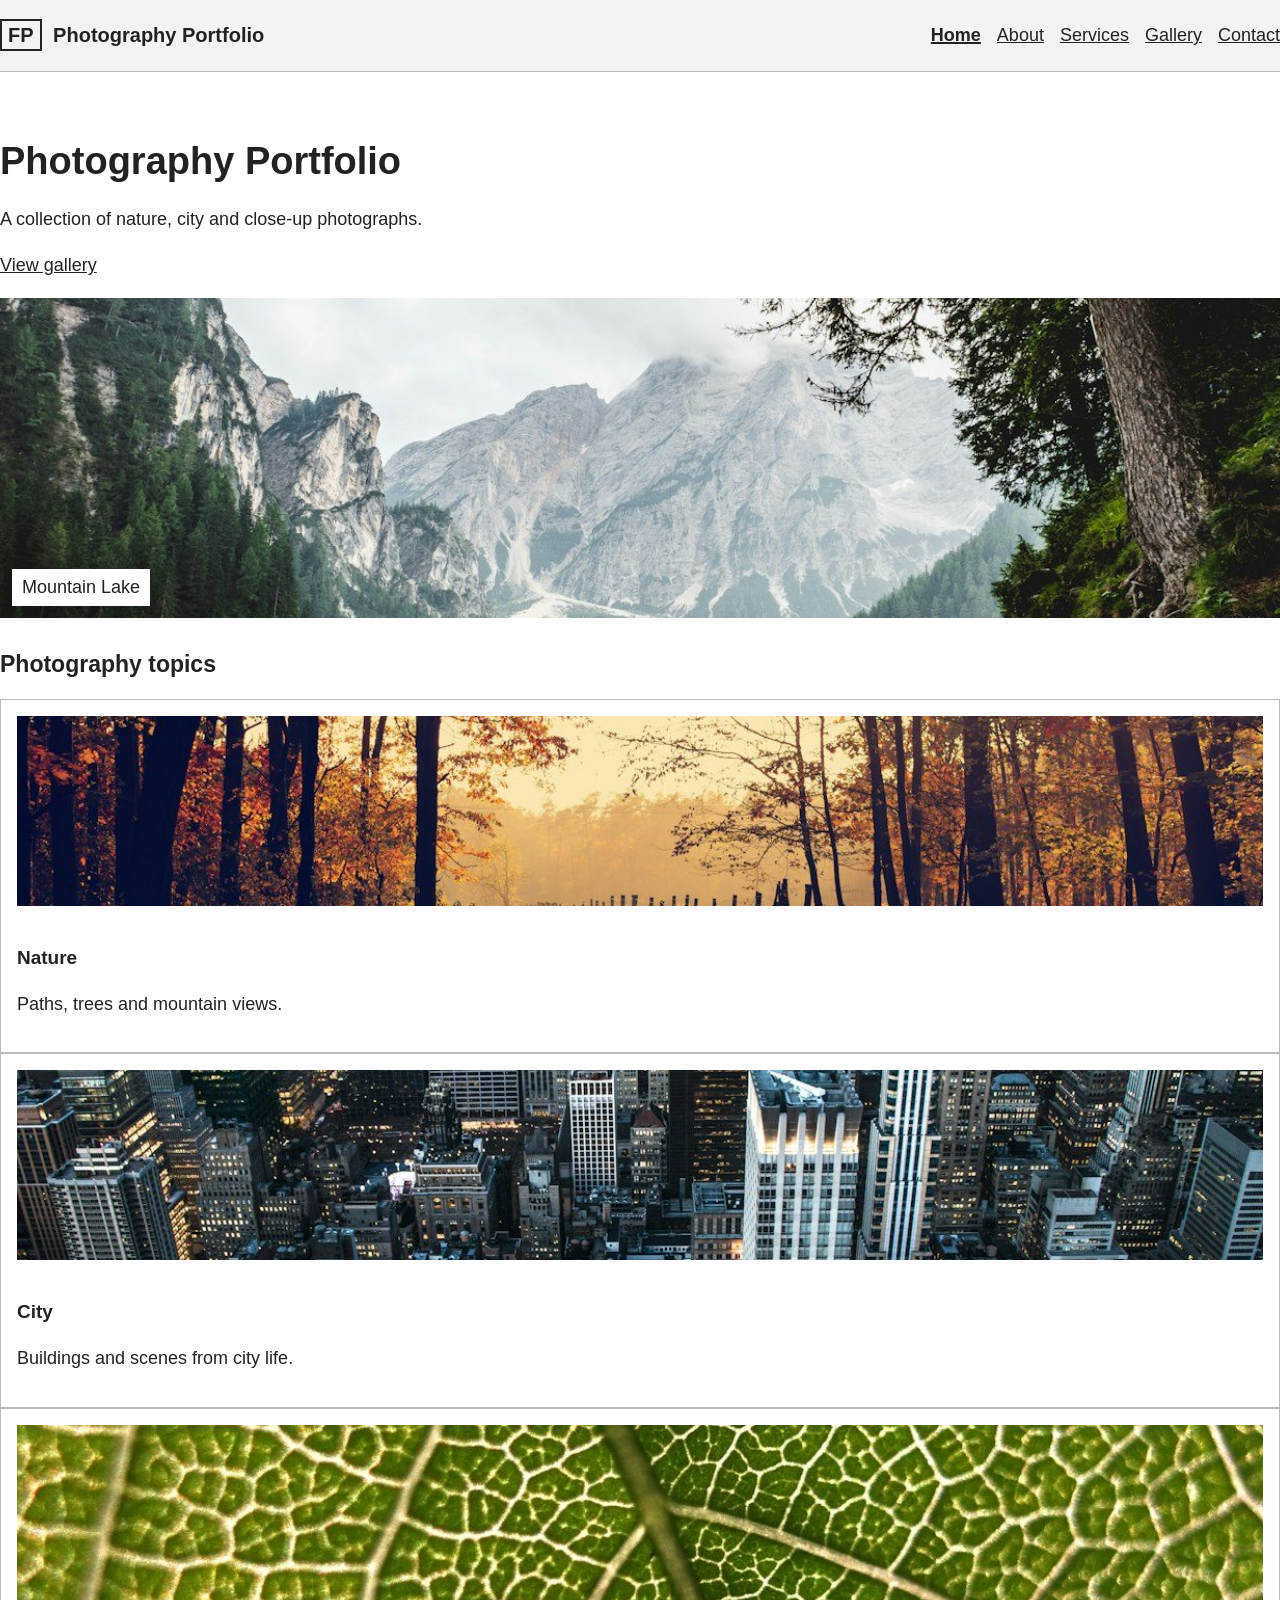
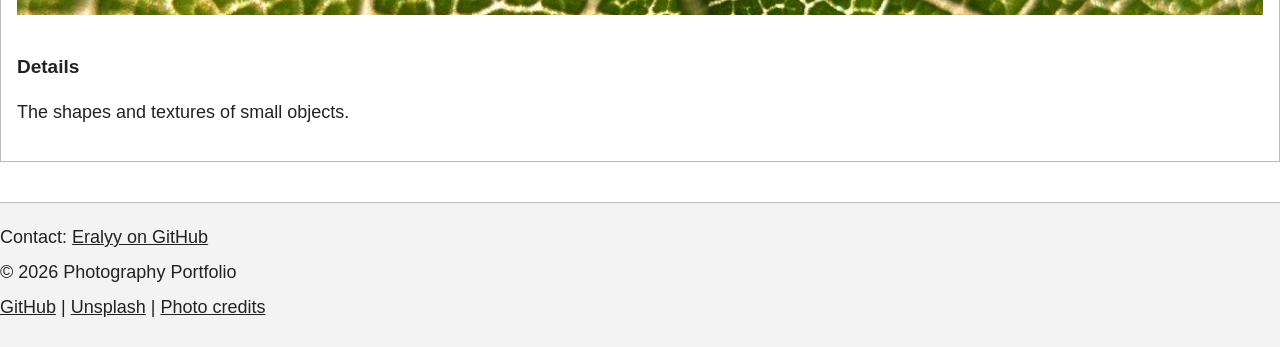
==== index.html @ 47ebda50 "midterm" ====
<!DOCTYPE html>
<html lang="en">
<head>
  <meta charset="UTF-8">
  <meta name="viewport" content="width=device-width, initial-scale=1.0">
  <meta name="description" content="A photography portfolio featuring nature, city scenes and close-up details.">
  <title>Home | Photography Portfolio</title>
  <link rel="stylesheet" href="bootstrap/bootstrap.min.css">
  <link rel="stylesheet" href="css/style.css">
</head>
<body>
  <header class="site-header">
    <div class="container header-content">
      <a class="site-logo" href="index.html"><span class="logo-mark">FP</span> Photography Portfolio</a>
      <nav aria-label="Main navigation">
        <ul class="nav-links">
          <li><a href="index.html" aria-current="page">Home</a></li>
          <li><a href="about.html">About</a></li>
          <li><a href="services.html">Services</a></li>
          <li><a href="gallery.html">Gallery</a></li>
          <li><a href="contact.html">Contact</a></li>
        </ul>
      </nav>
    </div>
  </header>

  <main class="container">
    <h1>Photography Portfolio</h1>
    <p>A collection of nature, city and close-up photographs.</p>
    <p><a class="btn btn-dark" href="gallery.html">View gallery</a></p>

    <figure class="photo-frame">
      <img src="images/mountain-lake.jpg" alt="A calm mountain lake bordered by evergreen trees and steep rocky slopes." width="1200" height="800">
      <figcaption class="photo-label">Mountain Lake</figcaption>
    </figure>

    <section class="page-section">
      <h2>Photography topics</h2>
      <div class="row g-3">
        <div class="col-12 col-md-6 col-xl-4">
          <article class="panel">
            <img src="images/forest-path.jpg" alt="An autumn forest path beside a fence, with golden sunlight shining through the trees." width="1200" height="800" class="category-photo" loading="lazy">
            <h3>Nature</h3>
            <p>Paths, trees and mountain views.</p>
          </article>
        </div>
        <div class="col-12 col-md-6 col-xl-4">
          <article class="panel">
            <img src="images/city-skyline.jpg" alt="An elevated view of dense Manhattan buildings with illuminated windows." width="1200" height="800" class="category-photo" loading="lazy">
            <h3>City</h3>
            <p>Buildings and scenes from city life.</p>
          </article>
        </div>
        <div class="col-12 col-md-6 col-xl-4">
          <article class="panel">
            <img src="images/leaf-detail.jpg" alt="A close-up of a green leaf showing its branching veins." width="1200" height="800" class="category-photo" loading="lazy">
            <h3>Details</h3>
            <p>The shapes and textures of small objects.</p>
          </article>
        </div>
      </div>
    </section>
  </main>

  <footer class="site-footer">
    <div class="container text-center">
      <address>Contact: <a href="https://github.com/Eralyy">Eralyy on GitHub</a></address>
      <p>&copy; 2026 Photography Portfolio</p>
      <p><a href="https://github.com/Eralyy">GitHub</a> | <a href="https://unsplash.com/">Unsplash</a> | <a href="gallery.html#photo-credits">Photo credits</a></p>
    </div>
  </footer>
</body>
</html>
---- css/style.css ----
@font-face {
  font-family: Lato;
  src: url("../fonts/Lato-Regular.ttf") format("truetype");
  font-weight: 400;
  font-display: swap;
}

@font-face {
  font-family: Lato;
  src: url("../fonts/Lato-Bold.ttf") format("truetype");
  font-weight: 700;
  font-display: swap;
}

:root {
  --text-color: #222;
  --light-color: #f3f3f3;
  --border-color: #bbb;
  --space: 16px;
}

* {
  box-sizing: border-box;
}

body {
  margin: 0;
  font-family: Lato, Arial, sans-serif;
  font-size: 16px;
  line-height: 1.6;
  color: var(--text-color);
  background-color: white;
}

h1, h2, h3 {
  font-weight: 700;
  line-height: 1.3;
}

h1 {
  font-size: 28px;
  margin-bottom: var(--space);
}

h2 {
  font-size: 23px;
}

h3 {
  font-size: 19px;
}

a {
  color: var(--text-color);
}

a:hover {
  color: #555;
  text-decoration-thickness: 2px;
}

a:focus, button:focus, input:focus, select:focus, textarea:focus {
  outline: 3px solid #555;
  outline-offset: 3px;
}

.site-header {
  border-bottom: 1px solid var(--border-color);
  background-color: var(--light-color);
}

.header-content, .nav-links {
  display: flex;
  align-items: center;
  gap: var(--space);
}

.header-content {
  flex-direction: column;
  padding-top: var(--space);
  padding-bottom: var(--space);
}

.site-logo {
  font-size: 20px;
  font-weight: 700;
  text-decoration: none;
}

.logo-mark {
  border: 2px solid var(--text-color);
  padding: 3px 6px;
  margin-right: 6px;
}

.nav-links {
  list-style: none;
  flex-wrap: wrap;
  justify-content: center;
  padding: 0;
  margin: 0;
  gap: 10px 16px;
}

.nav-links a {
  display: inline-block;
  padding: 5px 0;
}

.nav-links a[aria-current="page"] {
  font-weight: 700;
  text-decoration-thickness: 2px;
}

main {
  padding-top: 24px;
  padding-bottom: 32px;
}

.page-section {
  margin-top: 32px;
}

.photo-frame {
  position: relative;
  margin: 0;
}

.photo-frame img {
  display: block;
  width: 100%;
  height: 240px;
  object-fit: cover;
}

.photo-label {
  position: absolute;
  bottom: 12px;
  left: 12px;
  padding: 4px 10px;
  background-color: white;
}

.panel {
  border: 1px solid var(--border-color);
  padding: var(--space);
  height: 100%;
}

.category-photo {
  width: 100%;
  height: 190px;
  object-fit: cover;
  margin-bottom: 12px;
}

.gallery-grid {
  display: grid;
  grid-template-columns: 1fr;
  gap: var(--space);
}

.gallery-grid figure {
  margin: 0;
  border: 1px solid var(--border-color);
}

.gallery-grid img {
  display: block;
  width: 100%;
  height: 230px;
  object-fit: cover;
}

.gallery-grid figcaption {
  padding: 10px;
}

#photo-credits {
  border-top: 1px solid var(--border-color);
  padding-top: var(--space);
  font-size: 14px;
}

.table-wrap {
  overflow-x: auto;
}

.price-table {
  width: 100%;
  border-collapse: collapse;
}

.price-table caption {
  caption-side: top;
  color: var(--text-color);
}

.price-table th, .price-table td {
  border: 1px solid var(--border-color);
  padding: 10px;
  text-align: left;
}

.price-table tbody tr:nth-child(even) {
  background-color: var(--light-color);
}

.contact-form label {
  display: block;
  margin-bottom: 4px;
}

.contact-form input, .contact-form select, .contact-form textarea {
  width: 100%;
  padding: 8px;
  margin-bottom: var(--space);
  border: 1px solid var(--border-color);
  border-radius: 0;
  font: inherit;
}

.contact-form textarea {
  resize: vertical;
}

.btn {
  border-radius: 0;
}

.btn:hover {
  background-color: #444;
  color: white;
}

#form-status {
  padding: 12px;
  margin-top: var(--space);
  border: 1px solid var(--border-color);
  background-color: var(--light-color);
}

.site-footer {
  padding: 20px 0;
  border-top: 1px solid var(--border-color);
  background-color: var(--light-color);
}

.site-footer address, .site-footer p {
  margin: 0 0 6px;
  font-style: normal;
}

@media (min-width: 768px) {
  body {
    font-size: 17px;
  }

  h1 {
    font-size: 34px;
  }

  main {
    padding-top: 32px;
    padding-bottom: 40px;
  }

  .header-content {
    flex-direction: row;
    justify-content: space-between;
  }

  .gallery-grid {
    grid-template-columns: repeat(2, 1fr);
  }

  .photo-frame img {
    height: 320px;
  }
}

@media (min-width: 1200px) {
  body {
    font-size: 18px;
  }

  h1 {
    font-size: 38px;
  }

  main {
    padding-top: 40px;
  }

  .gallery-grid {
    grid-template-columns: repeat(3, 1fr);
  }
}
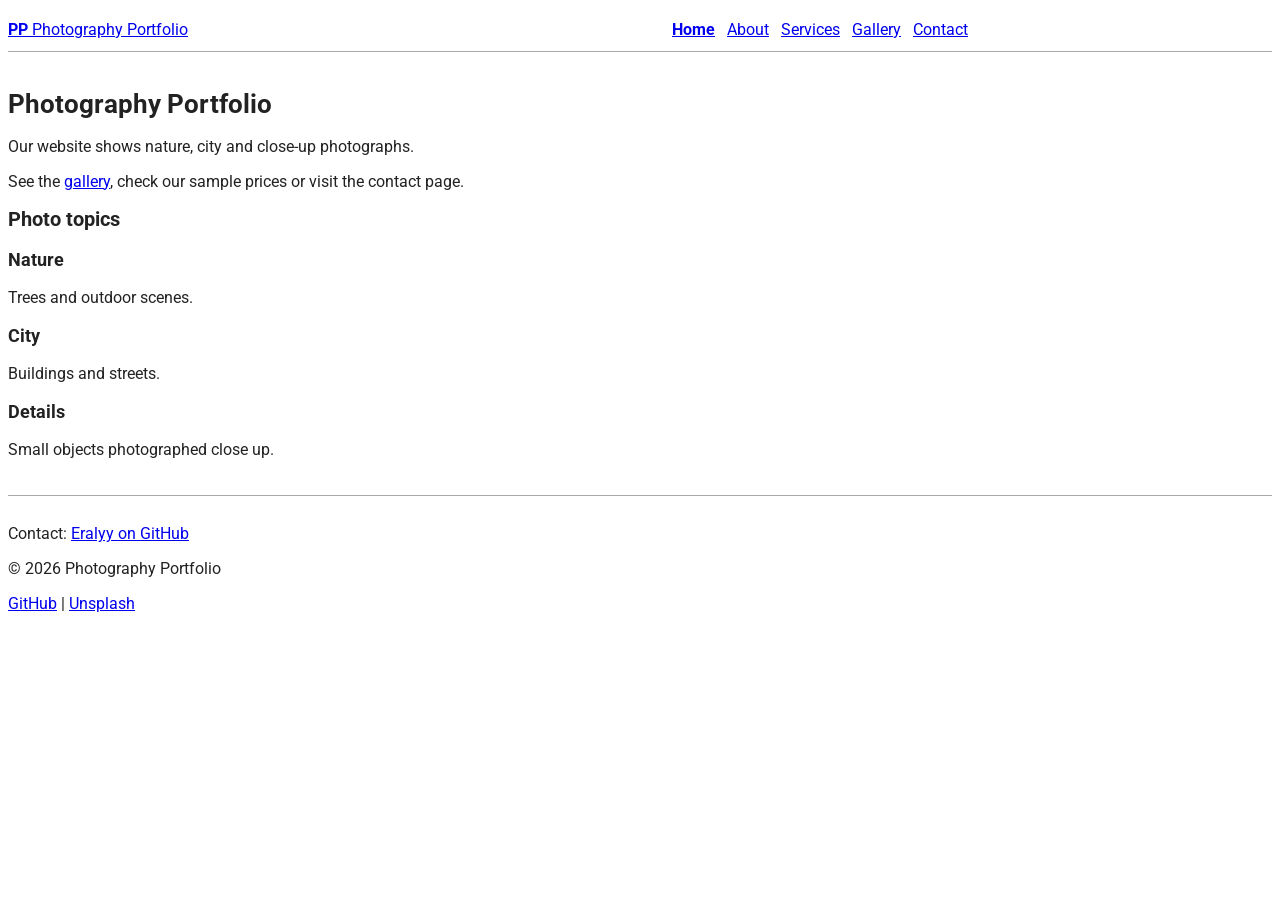
==== commit b9bb4332: "midterm" ====
--- a/index.html
+++ b/index.html
@@ -3,15 +3,15 @@
 <head>
   <meta charset="UTF-8">
   <meta name="viewport" content="width=device-width, initial-scale=1.0">
-  <meta name="description" content="A photography portfolio featuring nature, city scenes and close-up details.">
   <title>Home | Photography Portfolio</title>
+  <link rel="stylesheet" href="https://fonts.googleapis.com/css?family=Roboto:400,700&amp;display=swap">
   <link rel="stylesheet" href="bootstrap/bootstrap.min.css">
   <link rel="stylesheet" href="css/style.css">
 </head>
 <body>
-  <header class="site-header">
+  <header>
     <div class="container header-content">
-      <a class="site-logo" href="index.html"><span class="logo-mark">FP</span> Photography Portfolio</a>
+      <a class="logo" href="index.html"><span>PP</span> Photography Portfolio</a>
       <nav aria-label="Main navigation">
         <ul class="nav-links">
           <li><a href="index.html" aria-current="page">Home</a></li>
@@ -26,47 +26,33 @@
 
   <main class="container">
     <h1>Photography Portfolio</h1>
-    <p>A collection of nature, city and close-up photographs.</p>
-    <p><a class="btn btn-dark" href="gallery.html">View gallery</a></p>
+    <p>Our website shows nature, city and close-up photographs.</p>
+    <p>See the <a href="gallery.html">gallery</a>, check our sample prices or visit the contact page.</p>
 
-    <figure class="photo-frame">
-      <img src="images/mountain-lake.jpg" alt="A calm mountain lake bordered by evergreen trees and steep rocky slopes." width="1200" height="800">
-      <figcaption class="photo-label">Mountain Lake</figcaption>
-    </figure>
-
-    <section class="page-section">
-      <h2>Photography topics</h2>
+    <section class="mt-3">
+      <h2>Photo topics</h2>
       <div class="row g-3">
         <div class="col-12 col-md-6 col-xl-4">
-          <article class="panel">
-            <img src="images/forest-path.jpg" alt="An autumn forest path beside a fence, with golden sunlight shining through the trees." width="1200" height="800" class="category-photo" loading="lazy">
-            <h3>Nature</h3>
-            <p>Paths, trees and mountain views.</p>
-          </article>
+          <h3>Nature</h3>
+          <p>Trees and outdoor scenes.</p>
         </div>
         <div class="col-12 col-md-6 col-xl-4">
-          <article class="panel">
-            <img src="images/city-skyline.jpg" alt="An elevated view of dense Manhattan buildings with illuminated windows." width="1200" height="800" class="category-photo" loading="lazy">
-            <h3>City</h3>
-            <p>Buildings and scenes from city life.</p>
-          </article>
+          <h3>City</h3>
+          <p>Buildings and streets.</p>
         </div>
         <div class="col-12 col-md-6 col-xl-4">
-          <article class="panel">
-            <img src="images/leaf-detail.jpg" alt="A close-up of a green leaf showing its branching veins." width="1200" height="800" class="category-photo" loading="lazy">
-            <h3>Details</h3>
-            <p>The shapes and textures of small objects.</p>
-          </article>
+          <h3>Details</h3>
+          <p>Small objects photographed close up.</p>
         </div>
       </div>
     </section>
   </main>
 
-  <footer class="site-footer">
+  <footer>
     <div class="container text-center">
-      <address>Contact: <a href="https://github.com/Eralyy">Eralyy on GitHub</a></address>
+      <p>Contact: <a href="https://github.com/Eralyy">Eralyy on GitHub</a></p>
       <p>&copy; 2026 Photography Portfolio</p>
-      <p><a href="https://github.com/Eralyy">GitHub</a> | <a href="https://unsplash.com/">Unsplash</a> | <a href="gallery.html#photo-credits">Photo credits</a></p>
+      <p><a href="https://github.com/Eralyy">GitHub</a> | <a href="https://unsplash.com/">Unsplash</a></p>
     </div>
   </footer>
 </body>
--- a/css/style.css
+++ b/css/style.css
@@ -1,227 +1,133 @@
-@font-face {
-  font-family: Lato;
-  src: url("../fonts/Lato-Regular.ttf") format("truetype");
-  font-weight: 400;
-  font-display: swap;
-}
-
-@font-face {
-  font-family: Lato;
-  src: url("../fonts/Lato-Bold.ttf") format("truetype");
-  font-weight: 700;
-  font-display: swap;
-}
-
 :root {
   --text-color: #222;
-  --light-color: #f3f3f3;
-  --border-color: #bbb;
-  --space: 16px;
-}
-
-* {
-  box-sizing: border-box;
+  --border-color: #aaa;
+  --light-color: #eee;
 }
 
 body {
-  margin: 0;
-  font-family: Lato, Arial, sans-serif;
+  font-family: Roboto, Arial, sans-serif;
   font-size: 16px;
-  line-height: 1.6;
   color: var(--text-color);
-  background-color: white;
+  background: white;
 }
 
-h1, h2, h3 {
-  font-weight: 700;
-  line-height: 1.3;
+.container {
+  max-width: 960px;
 }
 
 h1 {
-  font-size: 28px;
-  margin-bottom: var(--space);
+  font-size: 26px;
 }
 
 h2 {
-  font-size: 23px;
+  font-size: 20px;
 }
 
 h3 {
-  font-size: 19px;
+  font-size: 18px;
 }
 
-a {
-  color: var(--text-color);
+header, footer {
+  padding: 12px 0;
+  border-bottom: 1px solid var(--border-color);
+}
+
+.header-content, .nav-links {
+  display: flex;
+  flex-wrap: wrap;
+  gap: 12px;
+}
+
+.header-content {
+  flex-direction: column;
+}
+
+.logo span {
+  font-weight: bold;
+}
+
+.nav-links {
+  list-style: none;
+  margin: 0;
+  padding: 0;
+}
+
+a[aria-current="page"] {
+  font-weight: bold;
 }
 
 a:hover {
   color: #555;
-  text-decoration-thickness: 2px;
 }
 
-a:focus, button:focus, input:focus, select:focus, textarea:focus {
-  outline: 3px solid #555;
-  outline-offset: 3px;
-}
-
-.site-header {
-  border-bottom: 1px solid var(--border-color);
-  background-color: var(--light-color);
-}
-
-.header-content, .nav-links {
-  display: flex;
-  align-items: center;
-  gap: var(--space);
-}
-
-.header-content {
-  flex-direction: column;
-  padding-top: var(--space);
-  padding-bottom: var(--space);
-}
-
-.site-logo {
-  font-size: 20px;
-  font-weight: 700;
-  text-decoration: none;
-}
-
-.logo-mark {
-  border: 2px solid var(--text-color);
-  padding: 3px 6px;
-  margin-right: 6px;
-}
-
-.nav-links {
-  list-style: none;
-  flex-wrap: wrap;
-  justify-content: center;
-  padding: 0;
-  margin: 0;
-  gap: 10px 16px;
-}
-
-.nav-links a {
-  display: inline-block;
-  padding: 5px 0;
-}
-
-.nav-links a[aria-current="page"] {
-  font-weight: 700;
-  text-decoration-thickness: 2px;
+a:focus, button:focus, input:focus, textarea:focus {
+  outline: 2px solid var(--text-color);
+  outline-offset: 2px;
 }
 
 main {
-  padding-top: 24px;
-  padding-bottom: 32px;
+  padding-top: 20px;
+  padding-bottom: 20px;
 }
 
-.page-section {
-  margin-top: 32px;
+.gallery {
+  display: grid;
+  grid-template-columns: 1fr;
+  gap: 16px;
 }
 
-.photo-frame {
+.gallery figure {
   position: relative;
   margin: 0;
 }
 
-.photo-frame img {
+.gallery img {
   display: block;
   width: 100%;
-  height: 240px;
+  height: 200px;
   object-fit: cover;
 }
 
-.photo-label {
+.gallery figcaption {
   position: absolute;
-  bottom: 12px;
-  left: 12px;
-  padding: 4px 10px;
-  background-color: white;
-}
-
-.panel {
-  border: 1px solid var(--border-color);
-  padding: var(--space);
-  height: 100%;
-}
-
-.category-photo {
-  width: 100%;
-  height: 190px;
-  object-fit: cover;
-  margin-bottom: 12px;
-}
-
-.gallery-grid {
-  display: grid;
-  grid-template-columns: 1fr;
-  gap: var(--space);
-}
-
-.gallery-grid figure {
-  margin: 0;
-  border: 1px solid var(--border-color);
-}
-
-.gallery-grid img {
-  display: block;
-  width: 100%;
-  height: 230px;
-  object-fit: cover;
-}
-
-.gallery-grid figcaption {
-  padding: 10px;
-}
-
-#photo-credits {
-  border-top: 1px solid var(--border-color);
-  padding-top: var(--space);
-  font-size: 14px;
+  bottom: 0;
+  left: 0;
+  padding: 4px;
+  background: white;
 }
 
 .table-wrap {
   overflow-x: auto;
 }
 
-.price-table {
+table {
   width: 100%;
   border-collapse: collapse;
 }
 
-.price-table caption {
-  caption-side: top;
-  color: var(--text-color);
-}
-
-.price-table th, .price-table td {
+th, td {
   border: 1px solid var(--border-color);
-  padding: 10px;
+  padding: 6px;
   text-align: left;
 }
 
-.price-table tbody tr:nth-child(even) {
-  background-color: var(--light-color);
+tbody tr:nth-child(even) {
+  background: var(--light-color);
 }
 
-.contact-form label {
-  display: block;
-  margin-bottom: 4px;
+#contact-form {
+  max-width: 500px;
 }
 
-.contact-form input, .contact-form select, .contact-form textarea {
-  width: 100%;
-  padding: 8px;
-  margin-bottom: var(--space);
-  border: 1px solid var(--border-color);
-  border-radius: 0;
-  font: inherit;
+label {
+  display: block;
+  margin-top: 12px;
 }
 
-.contact-form textarea {
-  resize: vertical;
+input, textarea {
+  width: 100%;
+  border: 1px solid var(--border-color);
+  padding: 4px;
 }
 
 .btn {
@@ -229,70 +135,32 @@
 }
 
 .btn:hover {
-  background-color: #444;
-  color: white;
+  background: var(--light-color);
+  color: var(--text-color);
 }
 
-#form-status {
-  padding: 12px;
-  margin-top: var(--space);
-  border: 1px solid var(--border-color);
-  background-color: var(--light-color);
+footer {
+  border-top: 1px solid var(--border-color);
+  border-bottom: 0;
 }
 
-.site-footer {
-  padding: 20px 0;
-  border-top: 1px solid var(--border-color);
-  background-color: var(--light-color);
-}
-
-.site-footer address, .site-footer p {
-  margin: 0 0 6px;
-  font-style: normal;
+footer p {
+  margin-bottom: 4px;
 }
 
 @media (min-width: 768px) {
-  body {
-    font-size: 17px;
-  }
-
-  h1 {
-    font-size: 34px;
-  }
-
-  main {
-    padding-top: 32px;
-    padding-bottom: 40px;
-  }
-
   .header-content {
     flex-direction: row;
     justify-content: space-between;
   }
 
-  .gallery-grid {
+  .gallery {
     grid-template-columns: repeat(2, 1fr);
-  }
-
-  .photo-frame img {
-    height: 320px;
   }
 }
 
 @media (min-width: 1200px) {
-  body {
-    font-size: 18px;
-  }
-
-  h1 {
-    font-size: 38px;
-  }
-
-  main {
-    padding-top: 40px;
-  }
-
-  .gallery-grid {
+  .gallery {
     grid-template-columns: repeat(3, 1fr);
   }
 }
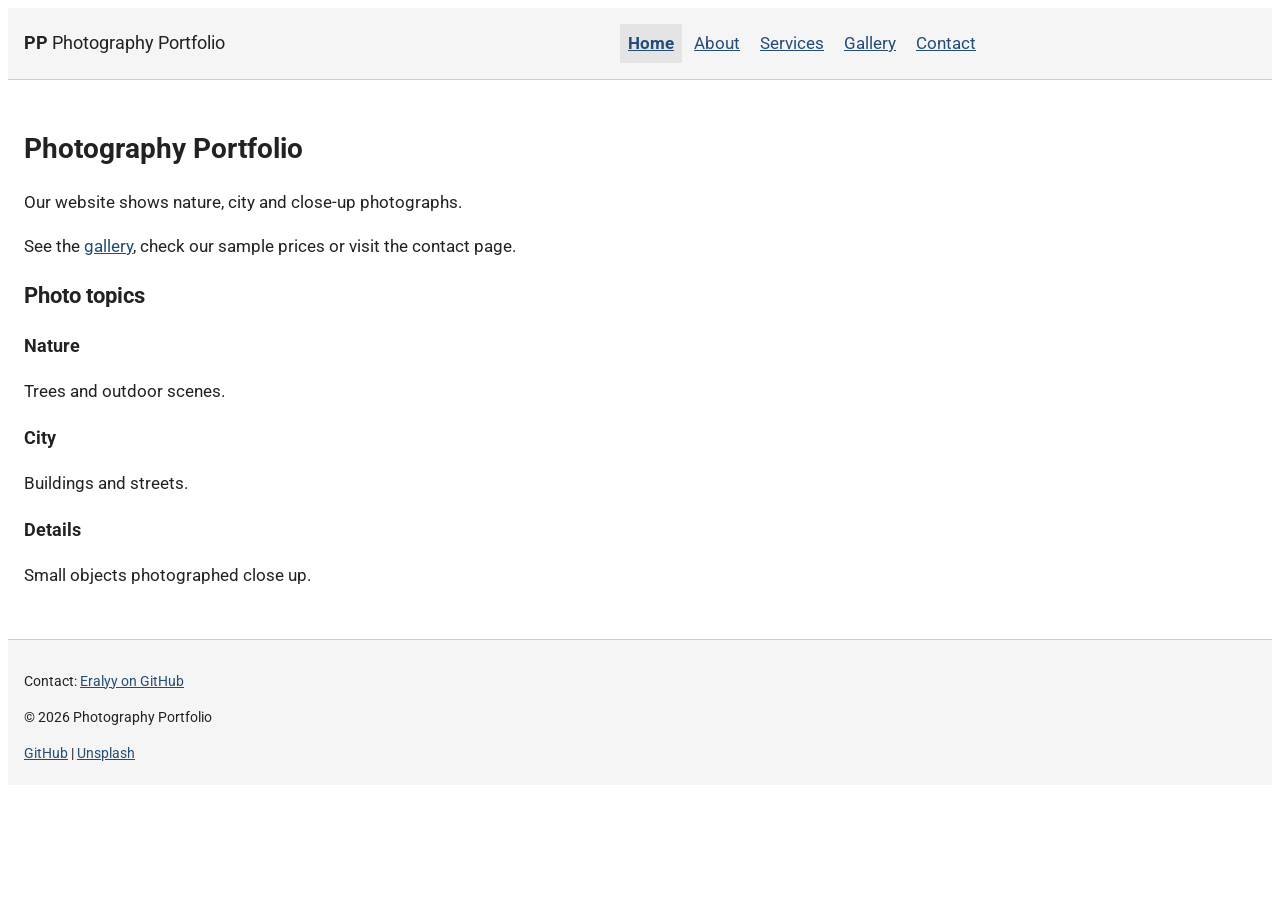
==== commit af44fd56: "midterm" ====
--- a/index.html
+++ b/index.html
@@ -6,7 +6,7 @@
   <title>Home | Photography Portfolio</title>
   <link rel="stylesheet" href="https://fonts.googleapis.com/css?family=Roboto:400,700&amp;display=swap">
   <link rel="stylesheet" href="bootstrap/bootstrap.min.css">
-  <link rel="stylesheet" href="css/style.css">
+  <link rel="stylesheet" href="css/style.css?v=3">
 </head>
 <body>
   <header>
--- a/css/style.css
+++ b/css/style.css
@@ -1,26 +1,31 @@
 :root {
   --text-color: #222;
-  --border-color: #aaa;
-  --light-color: #eee;
+  --border-color: #ccc;
+  --light-color: #f5f5f5;
 }
 
 body {
   font-family: Roboto, Arial, sans-serif;
   font-size: 16px;
+  line-height: 1.6;
   color: var(--text-color);
   background: white;
 }
 
 .container {
   max-width: 960px;
+  padding-left: 16px;
+  padding-right: 16px;
 }
 
 h1 {
-  font-size: 26px;
+  font-size: 28px;
+  margin-bottom: 12px;
 }
 
 h2 {
-  font-size: 20px;
+  font-size: 22px;
+  margin-bottom: 12px;
 }
 
 h3 {
@@ -28,8 +33,9 @@
 }
 
 header, footer {
-  padding: 12px 0;
+  padding: 16px 0;
   border-bottom: 1px solid var(--border-color);
+  background: var(--light-color);
 }
 
 .header-content, .nav-links {
@@ -42,6 +48,12 @@
   flex-direction: column;
 }
 
+.logo {
+  font-size: 18px;
+  color: var(--text-color);
+  text-decoration: none;
+}
+
 .logo span {
   font-weight: bold;
 }
@@ -50,10 +62,21 @@
   list-style: none;
   margin: 0;
   padding: 0;
+  gap: 4px;
+}
+
+.nav-links a {
+  display: block;
+  padding: 6px 8px;
 }
 
 a[aria-current="page"] {
   font-weight: bold;
+  background: #e4e4e4;
+}
+
+a {
+  color: #254c75;
 }
 
 a:hover {
@@ -66,8 +89,12 @@
 }
 
 main {
-  padding-top: 20px;
-  padding-bottom: 20px;
+  padding-top: 28px;
+  padding-bottom: 32px;
+}
+
+main li {
+  margin-bottom: 6px;
 }
 
 .gallery {
@@ -92,7 +119,7 @@
   position: absolute;
   bottom: 0;
   left: 0;
-  padding: 4px;
+  padding: 6px 8px;
   background: white;
 }
 
@@ -107,11 +134,11 @@
 
 th, td {
   border: 1px solid var(--border-color);
-  padding: 6px;
+  padding: 10px;
   text-align: left;
 }
 
-tbody tr:nth-child(even) {
+thead, tbody tr:nth-child(even) {
   background: var(--light-color);
 }
 
@@ -121,17 +148,24 @@
 
 label {
   display: block;
-  margin-top: 12px;
+  margin-top: 16px;
+  margin-bottom: 4px;
 }
 
 input, textarea {
   width: 100%;
   border: 1px solid var(--border-color);
-  padding: 4px;
+  padding: 8px;
+  font: inherit;
+}
+
+textarea {
+  resize: vertical;
 }
 
 .btn {
   border-radius: 0;
+  padding: 8px 16px;
 }
 
 .btn:hover {
@@ -142,6 +176,7 @@
 footer {
   border-top: 1px solid var(--border-color);
   border-bottom: 0;
+  font-size: 14px;
 }
 
 footer p {
@@ -149,9 +184,14 @@
 }
 
 @media (min-width: 768px) {
+  body {
+    font-size: 17px;
+  }
+
   .header-content {
     flex-direction: row;
     justify-content: space-between;
+    align-items: center;
   }
 
   .gallery {
